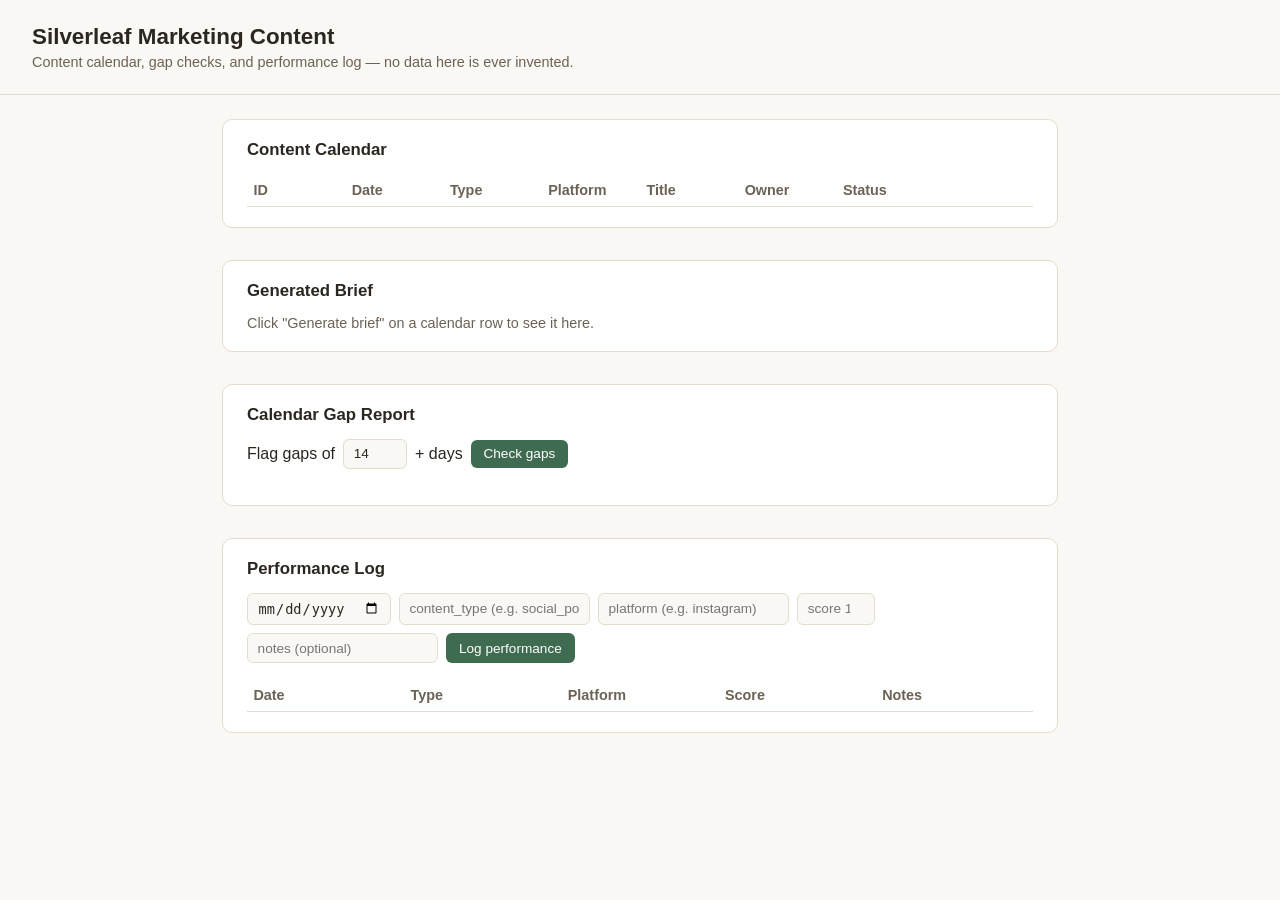
==== frontend/index.html @ d91cd83c "Add planning.md/decisions.md and scaffold a deployable web app Adds a Flask backend (backend/app.py)" ====
<!DOCTYPE html>
<html lang="en">
<head>
<meta charset="UTF-8" />
<meta name="viewport" content="width=device-width, initial-scale=1.0" />
<title>Silverleaf Content Calendar</title>
<link rel="stylesheet" href="style.css" />
</head>
<body>
<header>
  <h1>Silverleaf Marketing Content</h1>
  <p class="subtitle">Content calendar, gap checks, and performance log — no data here is ever invented.</p>
</header>

<main>
  <section id="calendar-section">
    <h2>Content Calendar</h2>
    <table id="calendar-table">
      <thead>
        <tr>
          <th>ID</th><th>Date</th><th>Type</th><th>Platform</th><th>Title</th><th>Owner</th><th>Status</th><th></th>
        </tr>
      </thead>
      <tbody></tbody>
    </table>
  </section>

  <section id="brief-section">
    <h2>Generated Brief</h2>
    <div id="brief-empty" class="empty-state">Click "Generate brief" on a calendar row to see it here.</div>
    <div id="brief-output" hidden>
      <p id="brief-needs-input" class="warning" hidden></p>
      <pre id="brief-text"></pre>
    </div>
  </section>

  <section id="gaps-section">
    <h2>Calendar Gap Report</h2>
    <div class="controls">
      <label for="days-ahead">Flag gaps of</label>
      <input type="number" id="days-ahead" value="14" min="1" />
      <label for="days-ahead">+ days</label>
      <button id="check-gaps-btn">Check gaps</button>
    </div>
    <div id="gaps-output"></div>
  </section>

  <section id="performance-section">
    <h2>Performance Log</h2>
    <form id="performance-form">
      <input type="date" name="date" required />
      <input type="text" name="content_type" placeholder="content_type (e.g. social_post)" required />
      <input type="text" name="platform" placeholder="platform (e.g. instagram)" required />
      <input type="number" name="engagement_score" placeholder="score 1-10" min="1" max="10" step="0.5" required />
      <input type="text" name="notes" placeholder="notes (optional)" />
      <button type="submit">Log performance</button>
    </form>
    <p id="performance-error" class="error" hidden></p>
    <p id="recommendation"></p>
    <table id="performance-table">
      <thead>
        <tr><th>Date</th><th>Type</th><th>Platform</th><th>Score</th><th>Notes</th></tr>
      </thead>
      <tbody></tbody>
    </table>
  </section>
</main>

<script src="app.js"></script>
</body>
</html>
---- frontend/style.css ----
:root {
  --bg: #faf8f4;
  --panel: #ffffff;
  --border: #e3ddd0;
  --text: #2b2620;
  --muted: #6b6255;
  --accent: #3f6c51;
  --accent-contrast: #ffffff;
  --warning-bg: #fdf1de;
  --warning-text: #8a5a12;
  --error-bg: #fbe9e7;
  --error-text: #a1362a;
}

@media (prefers-color-scheme: dark) {
  :root {
    --bg: #1b1a17;
    --panel: #262420;
    --border: #3a362e;
    --text: #ece7dd;
    --muted: #a89e8c;
    --accent: #7fbf9a;
    --accent-contrast: #14251b;
    --warning-bg: #3a2f14;
    --warning-text: #e8c27a;
    --error-bg: #3a1f1c;
    --error-text: #f0a89e;
  }
}

* { box-sizing: border-box; }

body {
  margin: 0;
  font-family: -apple-system, "Segoe UI", Roboto, sans-serif;
  background: var(--bg);
  color: var(--text);
}

header {
  padding: 1.5rem 2rem;
  border-bottom: 1px solid var(--border);
}

header h1 { margin: 0 0 0.25rem; font-size: 1.4rem; }
.subtitle { margin: 0; color: var(--muted); font-size: 0.9rem; }

main {
  max-width: 900px;
  margin: 0 auto;
  padding: 1.5rem 2rem 3rem;
  display: flex;
  flex-direction: column;
  gap: 2rem;
}

section {
  background: var(--panel);
  border: 1px solid var(--border);
  border-radius: 10px;
  padding: 1.25rem 1.5rem;
}

h2 { margin-top: 0; font-size: 1.05rem; }

table {
  width: 100%;
  border-collapse: collapse;
  font-size: 0.9rem;
  overflow-x: auto;
  display: block;
}

thead, tbody { display: table; width: 100%; table-layout: fixed; }

th, td {
  text-align: left;
  padding: 0.5rem 0.4rem;
  border-bottom: 1px solid var(--border);
}

th { color: var(--muted); font-weight: 600; }

button {
  background: var(--accent);
  color: var(--accent-contrast);
  border: none;
  border-radius: 6px;
  padding: 0.4rem 0.8rem;
  cursor: pointer;
  font-size: 0.85rem;
}

button:hover { opacity: 0.9; }

.controls {
  display: flex;
  align-items: center;
  gap: 0.5rem;
  margin-bottom: 1rem;
  flex-wrap: wrap;
}

.controls input[type="number"] { width: 4rem; }

input {
  background: var(--bg);
  color: var(--text);
  border: 1px solid var(--border);
  border-radius: 6px;
  padding: 0.4rem 0.6rem;
  font-size: 0.85rem;
}

#performance-form {
  display: flex;
  flex-wrap: wrap;
  gap: 0.5rem;
  margin-bottom: 1rem;
}

.empty-state, .muted { color: var(--muted); font-size: 0.9rem; }

.warning {
  background: var(--warning-bg);
  color: var(--warning-text);
  padding: 0.5rem 0.75rem;
  border-radius: 6px;
  font-size: 0.85rem;
}

.error {
  background: var(--error-bg);
  color: var(--error-text);
  padding: 0.5rem 0.75rem;
  border-radius: 6px;
  font-size: 0.85rem;
}

pre {
  white-space: pre-wrap;
  word-break: break-word;
  background: var(--bg);
  border: 1px solid var(--border);
  border-radius: 8px;
  padding: 1rem;
  font-size: 0.85rem;
}

#gaps-output ul { margin: 0.25rem 0 1rem; padding-left: 1.2rem; }
#gaps-output h3 { font-size: 0.9rem; margin: 0.75rem 0 0.25rem; }

.status-posted { color: var(--accent); font-weight: 600; }
.status-needs_review, .status-planned { color: var(--muted); }
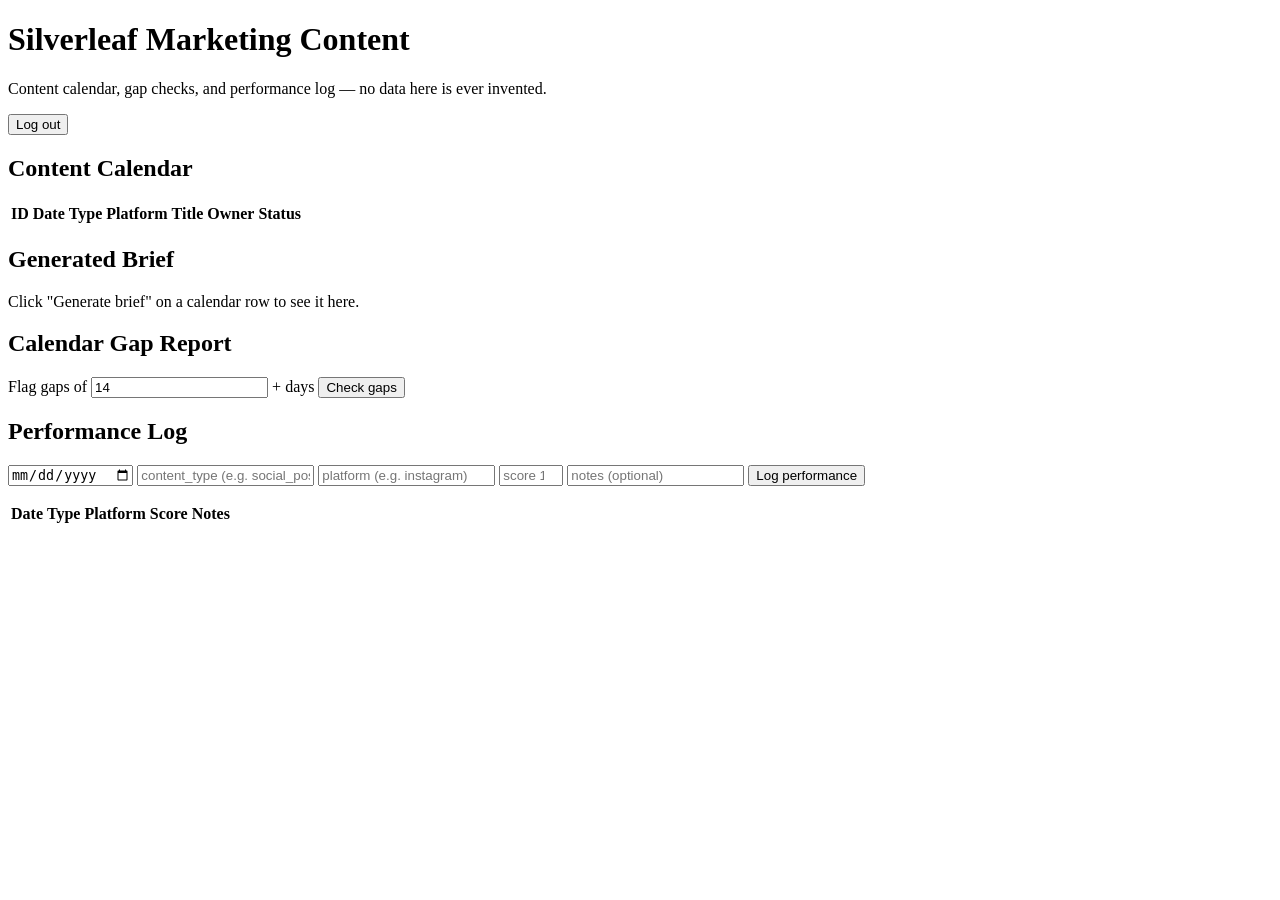
==== commit 4ed9abcc: "Add login gate protecting the whole app Session-based login (APP_USERNAME/APP_PASSWORD read from the" ====
--- a/frontend/index.html
+++ b/frontend/index.html
@@ -4,12 +4,17 @@
 <meta charset="UTF-8" />
 <meta name="viewport" content="width=device-width, initial-scale=1.0" />
 <title>Silverleaf Content Calendar</title>
-<link rel="stylesheet" href="style.css" />
+<link rel="stylesheet" href="/static/style.css" />
 </head>
 <body>
 <header>
-  <h1>Silverleaf Marketing Content</h1>
-  <p class="subtitle">Content calendar, gap checks, and performance log — no data here is ever invented.</p>
+  <div class="header-row">
+    <div>
+      <h1>Silverleaf Marketing Content</h1>
+      <p class="subtitle">Content calendar, gap checks, and performance log — no data here is ever invented.</p>
+    </div>
+    <button id="logout-btn" type="button">Log out</button>
+  </div>
 </header>
 
 <main>
@@ -66,6 +71,6 @@
   </section>
 </main>
 
-<script src="app.js"></script>
+<script src="/static/app.js"></script>
 </body>
 </html>
